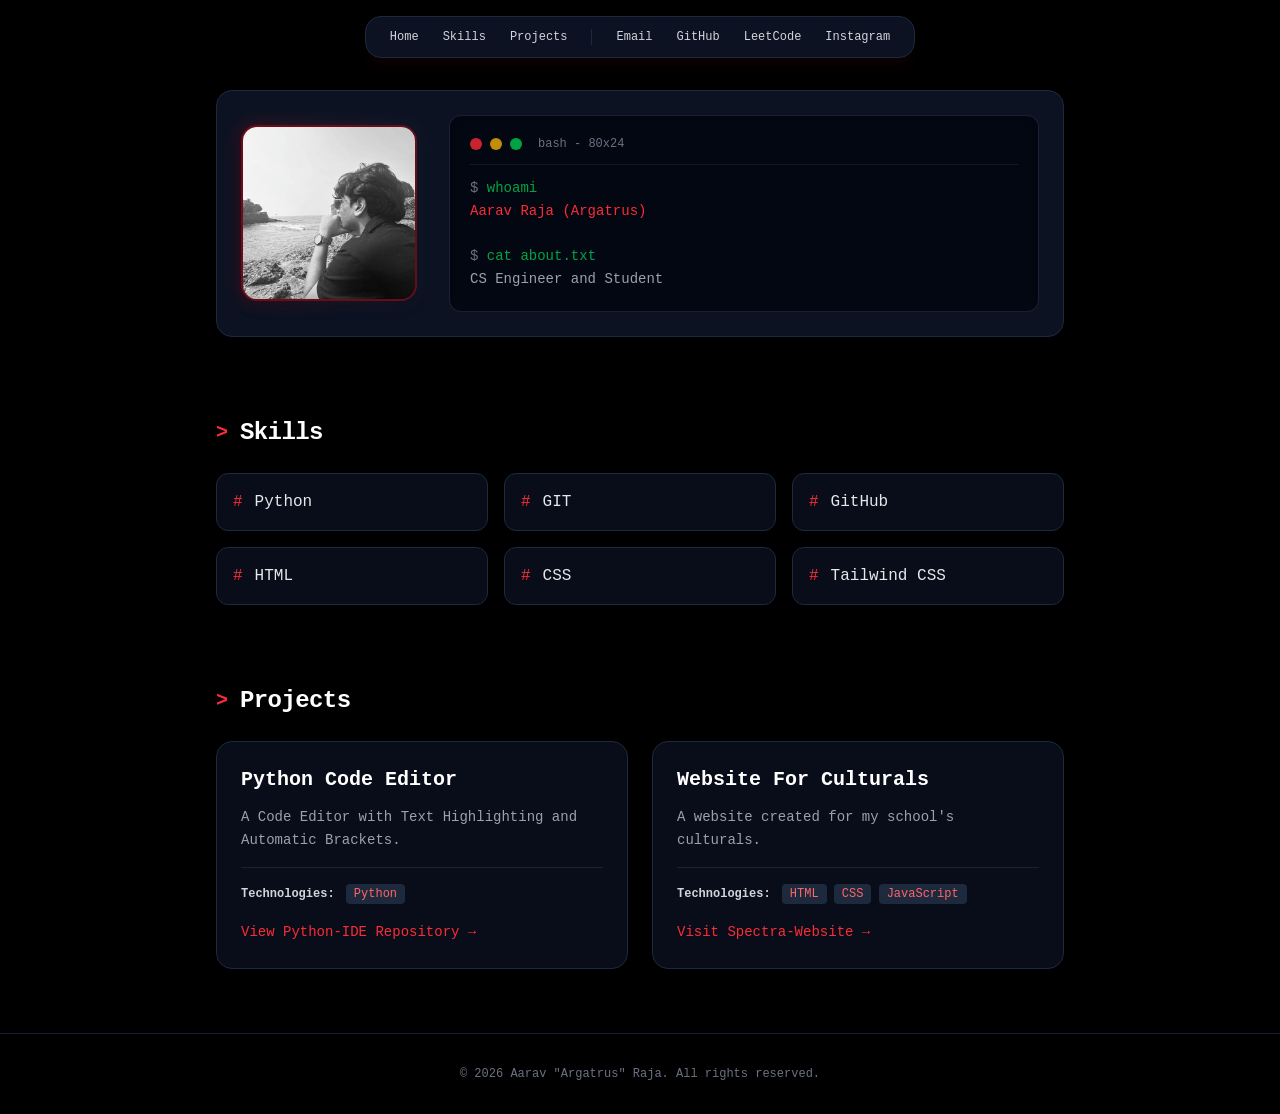
==== index.html @ 2c9e194d "Full Website" ====
<!DOCTYPE html>
<html lang="en" class="scroll-smooth">
<head>
    <meta charset="UTF-8">
    <meta name="viewport" content="width=device-width, initial-scale=1.0">
    <title>Aarav Raja (Argatrus) - Portfolio</title>
    <link rel="stylesheet" href="/src/output.css">
</head>
<body class="bg-black text-gray-100 font-mono min-h-screen selection:bg-red-900 selection:text-white">
<!-- EMAIL POPUP -->
<div id="email-popover" class="hidden target:flex fixed inset-0 z-50 items-center justify-center bg-black/60 backdrop-blur-lg p-4">
    <div class="bg-slate-900 border border-red-800/60 p-5 rounded-xl text-gray-200 shadow-2xl relative max-w-sm w-full">
        <a href="#" class="absolute top-2 right-3 text-gray-500 hover:text-white text-small">✕</a>

        <p class="text-xs text-gray-400 mb-2 font-mono">My Email Address:</p>
        <code class="block bg-black px-3 py-2 rounded border border-slate-800 text-red-400 select-all font-mono text-sm text-center">argatrus@gmail.com</code>
        <p class="text-[10px] text-gray-500 mt-2 text-center font-mono">Click text & press Cmd+C / Ctrl+C</p>
    </div>
</div>
 <!-- NAVBAR -->
    <header class="sticky top-4 z-50 w-full flex justify-center px-4 mb-12">
        <nav class="bg-slate-900/80 border border-slate-800 backdrop-blur-md px-6 py-3 rounded-2xl shadow-lg shadow-red-950/20 transition-all duration-300 hover:border-red-900/50 @max-[399]:scale-x-50">
            <ul class="flex flex-wrap gap-6 items-center justify-center text-xs font-medium">
                <li>
                    <a href="#" class="text-gray-300 hover:text-red-400 transition-colors duration-200">Home</a>
                </li>
                <li>
                    <a href="#skills" class="text-gray-300 hover:text-red-400 transition-colors duration-200">Skills</a>
                </li>
                <li>
                    <a href="#projects" class="text-gray-300 hover:text-red-400 transition-colors duration-200">Projects</a>
                </li>
                <li class="h-4 w-px bg-slate-800"></li>
                <li class="relative">
                    <!-- Anchor links to the popover ID -->
                    <a href="#email-popover" class="text-gray-300 hover:text-red-400 transition-colors duration-200 cursor-pointer">Email</a>
                </li>
                <li>
                    <a href="https://github.com/Argatrus" target="_blank" rel="noopener noreferrer" class="text-gray-300 hover:text-red-400 transition-colors duration-200">GitHub</a>
                </li>
                <li>
                    <a href="https://leetcode.com/u/Argatrus/" target="_blank" rel="noopener noreferrer" class="text-gray-300 hover:text-red-400 transition-colors duration-200">LeetCode</a>
                </li>
                <li>
                    <a href="https://www.instagram.com/argatrus/" target="_blank" rel="noopener noreferrer" class="text-gray-300 hover:text-red-400 transition-colors duration-200">Instagram</a>
                </li>
            </ul>
        </nav>
    </header>

    <main class="max-w-4xl mx-auto px-6 space-y-20 pb-16">

        <!-- INTRO SECTION -->
        <section id="intro" class="w-full flex justify-center">
            <div class="flex flex-col md:flex-row items-center gap-8 bg-slate-900/80 border border-slate-800 rounded-2xl p-6 w-full hover:shadow-red-800 hover:shadow-md">
                
                <!-- IMAGE -->
                <div class="shrink-0 relative group transition-all duration-300 hover:-translate-y-1">
                    <div class="absolute -inset-0.5 bg-gradient-to-r from-red-800 to-slate-800 rounded-2xl blur opacity-30 group-hover:opacity-75 transition duration-300"></div>
                    <img src="./src/profile.png" alt="Aarav Raja" class="relative w-44 h-44 object-cover rounded-2xl border-2 border-red-800/60 shadow-lg">
                </div>

                <!-- TERMINAL -->
                <div class="transition-all hover:-translate-y-1 w-full flex flex-col justify-center bg-gray-950 p-5 rounded-xl border border-slate-800/80 font-mono text-sm leading-relaxed shadow-inner">
                    <div class="flex items-center gap-2 pb-3 mb-3 border-b border-slate-800/60">
                        <span class="w-3 h-3 rounded-full bg-red-500/80 inline-block"></span>
                        <span class="w-3 h-3 rounded-full bg-yellow-500/80 inline-block"></span>
                        <span class="w-3 h-3 rounded-full bg-green-500/80 inline-block"></span>
                        <span class="text-xs text-gray-500 ml-2">bash - 80x24</span>
                    </div>
                    <pre class="text-red-500 whitespace-pre-wrap"><code><span class="text-gray-500">$</span> <span class="text-green-500/80">whoami</span>
Aarav Raja (Argatrus)

<span class="text-gray-500">$</span> <span class="text-green-500/80">cat about.txt</span>
<span class="text-gray-400">CS Engineer and Student</span></code></pre>
                </div>

            </div>
        </section>

        <!-- SKILLS -->
        <section id="skills" class="space-y-6">
            <div class="flex items-center gap-3">
                <span class="text-red-500 font-bold text-xl">&gt;</span>
                <h2 class="text-2xl font-bold tracking-tight text-white">Skills</h2>
            </div>
            
            <ul class="grid grid-cols-2 sm:grid-cols-3 gap-4">
                <li class="bg-slate-900/60 border border-slate-800 hover:border-red-800/60 p-4 rounded-xl flex items-center gap-3 transition-all duration-300 hover:-translate-y-1 hover:shadow-lg hover:shadow-red-950/20">
                    <span class="text-red-500 font-mono">#</span>
                    <span class="font-medium text-gray-200">Python</span>
                </li>
                <li class="bg-slate-900/60 border border-slate-800 hover:border-red-800/60 p-4 rounded-xl flex items-center gap-3 transition-all duration-300 hover:-translate-y-1 hover:shadow-lg hover:shadow-red-950/20">
                    <span class="text-red-500 font-mono">#</span>
                    <span class="font-medium text-gray-200">GIT</span>
                </li>
                <li class="bg-slate-900/60 border border-slate-800 hover:border-red-800/60 p-4 rounded-xl flex items-center gap-3 transition-all duration-300 hover:-translate-y-1 hover:shadow-lg hover:shadow-red-950/20">
                    <span class="text-red-500 font-mono">#</span>
                    <span class="font-medium text-gray-200">GitHub</span>
                </li>
                <li class="bg-slate-900/60 border border-slate-800 hover:border-red-800/60 p-4 rounded-xl flex items-center gap-3 transition-all duration-300 hover:-translate-y-1 hover:shadow-lg hover:shadow-red-950/20">
                    <span class="text-red-500 font-mono">#</span>
                    <span class="font-medium text-gray-200">HTML</span>
                </li>
                <li class="bg-slate-900/60 border border-slate-800 hover:border-red-800/60 p-4 rounded-xl flex items-center gap-3 transition-all duration-300 hover:-translate-y-1 hover:shadow-lg hover:shadow-red-950/20">
                    <span class="text-red-500 font-mono">#</span>
                    <span class="font-medium text-gray-200">CSS</span>
                </li>
                <li class="bg-slate-900/60 border border-slate-800 hover:border-red-800/60 p-4 rounded-xl flex items-center gap-3 transition-all duration-300 hover:-translate-y-1 hover:shadow-lg hover:shadow-red-950/20">
                    <span class="text-red-500 font-mono">#</span>
                    <span class="font-medium text-gray-200">Tailwind CSS</span>
                </li>
            </ul>
        </section>

        <!-- Projects Section -->
        <section id="projects" class="space-y-6">
            <div class="flex items-center gap-3">
                <span class="text-red-500 font-bold text-xl">&gt;</span>
                <h2 class="text-2xl font-bold tracking-tight text-white">Projects</h2>
            </div>

            <div class="grid grid-cols-1 md:grid-cols-2 gap-6">
                <!-- Project 1 -->
                <article class="bg-slate-900/60 border border-slate-800 rounded-2xl p-6 flex flex-col justify-between space-y-4 transition-all duration-300 hover:-translate-y-1 hover:border-red-800/60 hover:shadow-xl hover:shadow-red-950/20">
                    <div class="space-y-3">
                        <h3 class="text-xl font-bold text-white group-hover:text-red-400 transition-colors">Python Code Editor</h3>
                        <p class="text-gray-400 text-sm leading-relaxed">A Code Editor with Text Highlighting and Automatic Brackets.</p>
                    </div>
                    
                    <div class="space-y-4 pt-4 border-t border-slate-800/80">
                        <p class="text-xs text-gray-400">
                            <strong class="text-gray-300 font-semibold">Technologies:</strong> 
                            <span class="ml-1 inline-block bg-slate-800 text-red-400 px-2 py-0.5 rounded text-xs">Python</span>
                        </p>
                        <a href="https://github.com/Argatrus/Python-IDE" target="_blank" rel="noopener noreferrer" class="inline-flex items-center gap-2 text-sm font-medium text-red-500 hover:text-red-400 hover:underline transition-all">
                            View Python-IDE Repository &rarr;
                        </a>
                    </div>
                </article>

                <!-- Project 2 -->
                <article class="bg-slate-900/60 border border-slate-800 rounded-2xl p-6 flex flex-col justify-between space-y-4 transition-all duration-300 hover:-translate-y-1 hover:border-red-800/60 hover:shadow-xl hover:shadow-red-950/20">
                    <div class="space-y-3">
                        <h3 class="text-xl font-bold text-white group-hover:text-red-400 transition-colors">Website For Culturals</h3>
                        <p class="text-gray-400 text-sm leading-relaxed">A website created for my school's culturals.</p>
                    </div>
                    
                    <div class="space-y-4 pt-4 border-t border-slate-800/80">
                        <p class="text-xs text-gray-400">
                            <strong class="text-gray-300 font-semibold">Technologies:</strong> 
                            <span class="ml-1 inline-block bg-slate-800 text-red-400 px-2 py-0.5 rounded text-xs">HTML</span>
                            <span class="inline-block bg-slate-800 text-red-400 px-2 py-0.5 rounded text-xs">CSS</span>
                            <span class="inline-block bg-slate-800 text-red-400 px-2 py-0.5 rounded text-xs">JavaScript</span>
                        </p>
                        <a href="https://argatrus.github.io/Spectra_Website/" target="_blank" rel="noopener noreferrer" class="inline-flex items-center gap-2 text-sm font-medium text-red-500 hover:text-red-400 hover:underline transition-all">
                            Visit Spectra-Website &rarr;
                        </a>
                    </div>
                </article>
            </div>
        </section>

    </main>

    <!-- Footer -->
    <footer class="w-full border-t border-slate-800/80 py-8 text-center text-xs text-gray-500">
        <p>&copy; 2026 Aarav "Argatrus" Raja. All rights reserved.</p>
    </footer>

</body>
</html>
---- src/output.css ----
/*! tailwindcss v4.3.3 | MIT License | https://tailwindcss.com */
@layer properties;
@layer theme, base, components, utilities;
@layer theme {
  :root, :host {
    --font-sans: -apple-system, BlinkMacSystemFont, "Segoe UI", Roboto, "Helvetica Neue",
      "Noto Sans", Arial, sans-serif, "Apple Color Emoji", "Segoe UI Emoji",
      "Segoe UI Symbol", "Noto Color Emoji";
    --font-mono: ui-monospace, SFMono-Regular, Menlo, Monaco, Consolas, "Liberation Mono",
      "Courier New", monospace;
    --color-red-300: oklch(80.8% 0.114 19.571);
    --color-red-400: oklch(70.4% 0.191 22.216);
    --color-red-500: oklch(63.7% 0.237 25.331);
    --color-red-600: oklch(57.7% 0.245 27.325);
    --color-red-700: oklch(50.5% 0.213 27.518);
    --color-red-800: oklch(44.4% 0.177 26.899);
    --color-red-900: oklch(39.6% 0.141 25.723);
    --color-red-950: oklch(25.8% 0.092 26.042);
    --color-yellow-500: oklch(79.5% 0.184 86.047);
    --color-yellow-600: oklch(68.1% 0.162 75.834);
    --color-green-500: oklch(72.3% 0.219 149.579);
    --color-green-600: oklch(62.7% 0.194 149.214);
    --color-slate-700: oklch(37.2% 0.044 257.287);
    --color-slate-800: oklch(27.9% 0.041 260.031);
    --color-slate-900: oklch(20.8% 0.042 265.755);
    --color-gray-100: oklch(96.7% 0.003 264.542);
    --color-gray-200: oklch(92.8% 0.006 264.531);
    --color-gray-300: oklch(87.2% 0.01 258.338);
    --color-gray-400: oklch(70.7% 0.022 261.325);
    --color-gray-500: oklch(55.1% 0.027 264.364);
    --color-gray-700: oklch(37.3% 0.034 259.733);
    --color-gray-800: oklch(27.8% 0.033 256.848);
    --color-gray-900: oklch(21% 0.034 264.665);
    --color-gray-950: oklch(13% 0.028 261.692);
    --color-black: #000;
    --color-white: #fff;
    --spacing: 0.25rem;
    --container-sm: 24rem;
    --container-2xl: 42rem;
    --container-4xl: 56rem;
    --text-xs: 0.75rem;
    --text-xs--line-height: calc(1 / 0.75);
    --text-sm: 0.875rem;
    --text-sm--line-height: calc(1.25 / 0.875);
    --text-base: 1rem;
    --text-base--line-height: calc(1.5 / 1);
    --text-lg: 1.125rem;
    --text-lg--line-height: calc(1.75 / 1.125);
    --text-xl: 1.25rem;
    --text-xl--line-height: calc(1.75 / 1.25);
    --text-2xl: 1.5rem;
    --text-2xl--line-height: calc(2 / 1.5);
    --font-weight-medium: 500;
    --font-weight-semibold: 600;
    --font-weight-bold: 700;
    --tracking-tight: -0.025em;
    --tracking-wide: 0.025em;
    --leading-relaxed: 1.625;
    --radius-lg: 0.5rem;
    --radius-xl: 0.75rem;
    --radius-2xl: 1rem;
    --radius-3xl: 1.5rem;
    --ease-in-out: cubic-bezier(0.4, 0, 0.2, 1);
    --animate-ping: ping 1s cubic-bezier(0, 0, 0.2, 1) infinite;
    --blur-sm: 8px;
    --blur-md: 12px;
    --blur-lg: 16px;
    --default-transition-duration: 150ms;
    --default-transition-timing-function: cubic-bezier(0.4, 0, 0.2, 1);
    --default-font-family: var(--font-sans);
    --default-mono-font-family: var(--font-mono);
  }
}
@layer base {
  *, ::after, ::before, ::backdrop, ::file-selector-button {
    box-sizing: border-box;
    margin: 0;
    padding: 0;
    border: 0 solid;
  }
  html, :host {
    line-height: 1.5;
    -webkit-text-size-adjust: 100%;
    tab-size: 4;
    font-family: var(--default-font-family, -apple-system, BlinkMacSystemFont, "Segoe UI", Roboto, "Helvetica Neue", "Noto Sans", Arial, sans-serif, "Apple Color Emoji", "Segoe UI Emoji", "Segoe UI Symbol", "Noto Color Emoji");
    font-feature-settings: var(--default-font-feature-settings, normal);
    font-variation-settings: var(--default-font-variation-settings, normal);
    -webkit-tap-highlight-color: transparent;
  }
  hr {
    height: 0;
    color: inherit;
    border-top-width: 1px;
  }
  abbr:where([title]) {
    -webkit-text-decoration: underline dotted;
    text-decoration: underline dotted;
  }
  h1, h2, h3, h4, h5, h6 {
    font-size: inherit;
    font-weight: inherit;
  }
  a {
    color: inherit;
    -webkit-text-decoration: inherit;
    text-decoration: inherit;
  }
  b, strong {
    font-weight: bolder;
  }
  code, kbd, samp, pre {
    font-family: var(--default-mono-font-family, ui-monospace, SFMono-Regular, Menlo, Monaco, Consolas, "Liberation Mono", "Courier New", monospace);
    font-feature-settings: var(--default-mono-font-feature-settings, normal);
    font-variation-settings: var(--default-mono-font-variation-settings, normal);
    font-size: 1em;
  }
  small {
    font-size: 80%;
  }
  sub, sup {
    font-size: 75%;
    line-height: 0;
    position: relative;
    vertical-align: baseline;
  }
  sub {
    bottom: -0.25em;
  }
  sup {
    top: -0.5em;
  }
  table {
    text-indent: 0;
    border-color: inherit;
    border-collapse: collapse;
  }
  :-moz-focusring:where(:not(iframe)) {
    outline: auto;
  }
  progress {
    vertical-align: baseline;
  }
  summary {
    display: list-item;
  }
  ol, ul, menu {
    list-style: none;
  }
  img, svg, video, canvas, audio, iframe, embed, object {
    display: block;
    vertical-align: middle;
  }
  img, video {
    max-width: 100%;
    height: auto;
  }
  button, input, select, optgroup, textarea, ::file-selector-button {
    font: inherit;
    font-feature-settings: inherit;
    font-variation-settings: inherit;
    letter-spacing: inherit;
    color: inherit;
    border-radius: 0;
    background-color: transparent;
    opacity: 1;
  }
  :where(select:is([multiple], [size])) optgroup {
    font-weight: bolder;
  }
  :where(select:is([multiple], [size])) optgroup option {
    padding-inline-start: 20px;
  }
  ::file-selector-button {
    margin-inline-end: 4px;
  }
  ::placeholder {
    opacity: 1;
  }
  @supports (not (-webkit-appearance: -apple-pay-button))  or (contain-intrinsic-size: 1px) {
    ::placeholder {
      color: currentcolor;
      @supports (color: color-mix(in lab, red, red)) {
        color: color-mix(in oklab, currentcolor 50%, transparent);
      }
    }
  }
  textarea {
    resize: vertical;
  }
  ::-webkit-search-decoration {
    -webkit-appearance: none;
  }
  ::-webkit-date-and-time-value {
    min-height: 1lh;
    text-align: inherit;
  }
  ::-webkit-datetime-edit {
    display: inline-flex;
  }
  ::-webkit-datetime-edit-fields-wrapper {
    padding: 0;
  }
  ::-webkit-datetime-edit, ::-webkit-datetime-edit-year-field, ::-webkit-datetime-edit-month-field, ::-webkit-datetime-edit-day-field, ::-webkit-datetime-edit-hour-field, ::-webkit-datetime-edit-minute-field, ::-webkit-datetime-edit-second-field, ::-webkit-datetime-edit-millisecond-field, ::-webkit-datetime-edit-meridiem-field {
    padding-block: 0;
  }
  ::-webkit-calendar-picker-indicator {
    line-height: 1;
  }
  :-moz-ui-invalid {
    box-shadow: none;
  }
  button, input:where([type="button"], [type="reset"], [type="submit"]), ::file-selector-button {
    appearance: button;
  }
  ::-webkit-inner-spin-button, ::-webkit-outer-spin-button {
    height: auto;
  }
  [hidden]:where(:not([hidden="until-found"])) {
    display: none !important;
  }
}
@layer utilities {
  .absolute {
    position: absolute;
  }
  .fixed {
    position: fixed;
  }
  .relative {
    position: relative;
  }
  .sticky {
    position: sticky;
  }
  .-inset-0\.5 {
    inset: calc(var(--spacing) * -0.5);
  }
  .inset-0 {
    inset: 0px;
  }
  .top-2 {
    top: calc(var(--spacing) * 2);
  }
  .top-4 {
    top: calc(var(--spacing) * 4);
  }
  .right-3 {
    right: calc(var(--spacing) * 3);
  }
  .z-50 {
    z-index: 50;
  }
  .container {
    width: 100%;
    @media (width >= 40rem) {
      max-width: 40rem;
    }
    @media (width >= 48rem) {
      max-width: 48rem;
    }
    @media (width >= 64rem) {
      max-width: 64rem;
    }
    @media (width >= 80rem) {
      max-width: 80rem;
    }
    @media (width >= 96rem) {
      max-width: 96rem;
    }
  }
  .m-auto {
    margin: auto;
  }
  .mx-auto {
    margin-inline: auto;
  }
  .mt-2 {
    margin-top: calc(var(--spacing) * 2);
  }
  .mt-10 {
    margin-top: calc(var(--spacing) * 10);
  }
  .mt-20 {
    margin-top: calc(var(--spacing) * 20);
  }
  .mb-2 {
    margin-bottom: calc(var(--spacing) * 2);
  }
  .mb-3 {
    margin-bottom: calc(var(--spacing) * 3);
  }
  .mb-8 {
    margin-bottom: calc(var(--spacing) * 8);
  }
  .mb-12 {
    margin-bottom: calc(var(--spacing) * 12);
  }
  .ml-1 {
    margin-left: var(--spacing);
  }
  .ml-2 {
    margin-left: calc(var(--spacing) * 2);
  }
  .block {
    display: block;
  }
  .flex {
    display: flex;
  }
  .grid {
    display: grid;
  }
  .hidden {
    display: none;
  }
  .inline-block {
    display: inline-block;
  }
  .inline-flex {
    display: inline-flex;
  }
  .h-0 {
    height: 0px;
  }
  .h-3 {
    height: calc(var(--spacing) * 3);
  }
  .h-4 {
    height: calc(var(--spacing) * 4);
  }
  .h-44 {
    height: calc(var(--spacing) * 44);
  }
  .min-h-screen {
    min-height: 100vh;
  }
  .w-2xl {
    width: var(--container-2xl);
  }
  .w-3 {
    width: calc(var(--spacing) * 3);
  }
  .w-44 {
    width: calc(var(--spacing) * 44);
  }
  .w-full {
    width: 100%;
  }
  .w-px {
    width: 1px;
  }
  .max-w-4xl {
    max-width: var(--container-4xl);
  }
  .max-w-\[320px\] {
    max-width: 320px;
  }
  .max-w-sm {
    max-width: var(--container-sm);
  }
  .shrink-0 {
    flex-shrink: 0;
  }
  .cursor-pointer {
    cursor: pointer;
  }
  .grid-cols-1 {
    grid-template-columns: repeat(1, minmax(0, 1fr));
  }
  .grid-cols-2 {
    grid-template-columns: repeat(2, minmax(0, 1fr));
  }
  .flex-col {
    flex-direction: column;
  }
  .flex-wrap {
    flex-wrap: wrap;
  }
  .items-center {
    align-items: center;
  }
  .justify-between {
    justify-content: space-between;
  }
  .justify-center {
    justify-content: center;
  }
  .gap-2 {
    gap: calc(var(--spacing) * 2);
  }
  .gap-3 {
    gap: calc(var(--spacing) * 3);
  }
  .gap-4 {
    gap: calc(var(--spacing) * 4);
  }
  .gap-6 {
    gap: calc(var(--spacing) * 6);
  }
  .gap-8 {
    gap: calc(var(--spacing) * 8);
  }
  :where(.space-y-3 > :not(:last-child)) {
    --tw-space-y-reverse: 0;
    margin-block-start: calc(calc(var(--spacing) * 3) * var(--tw-space-y-reverse));
    margin-block-end: calc(calc(var(--spacing) * 3) * calc(1 - var(--tw-space-y-reverse)));
  }
  :where(.space-y-4 > :not(:last-child)) {
    --tw-space-y-reverse: 0;
    margin-block-start: calc(calc(var(--spacing) * 4) * var(--tw-space-y-reverse));
    margin-block-end: calc(calc(var(--spacing) * 4) * calc(1 - var(--tw-space-y-reverse)));
  }
  :where(.space-y-6 > :not(:last-child)) {
    --tw-space-y-reverse: 0;
    margin-block-start: calc(calc(var(--spacing) * 6) * var(--tw-space-y-reverse));
    margin-block-end: calc(calc(var(--spacing) * 6) * calc(1 - var(--tw-space-y-reverse)));
  }
  :where(.space-y-20 > :not(:last-child)) {
    --tw-space-y-reverse: 0;
    margin-block-start: calc(calc(var(--spacing) * 20) * var(--tw-space-y-reverse));
    margin-block-end: calc(calc(var(--spacing) * 20) * calc(1 - var(--tw-space-y-reverse)));
  }
  .gap-x-3 {
    column-gap: calc(var(--spacing) * 3);
  }
  .gap-y-1\.5 {
    row-gap: calc(var(--spacing) * 1.5);
  }
  .scroll-smooth {
    scroll-behavior: smooth;
  }
  .rounded {
    border-radius: 0.25rem;
  }
  .rounded-2xl {
    border-radius: var(--radius-2xl);
  }
  .rounded-full {
    border-radius: calc(infinity * 1px);
  }
  .rounded-xl {
    border-radius: var(--radius-xl);
  }
  .border {
    border-style: var(--tw-border-style);
    border-width: 1px;
  }
  .border-2 {
    border-style: var(--tw-border-style);
    border-width: 2px;
  }
  .border-t {
    border-top-style: var(--tw-border-style);
    border-top-width: 1px;
  }
  .border-b {
    border-bottom-style: var(--tw-border-style);
    border-bottom-width: 1px;
  }
  .border-red-800\/60 {
    border-color: color-mix(in srgb, oklch(44.4% 0.177 26.899) 60%, transparent);
    @supports (color: color-mix(in lab, red, red)) {
      border-color: color-mix(in oklab, var(--color-red-800) 60%, transparent);
    }
  }
  .border-slate-800 {
    border-color: var(--color-slate-800);
  }
  .border-slate-800\/60 {
    border-color: color-mix(in srgb, oklch(27.9% 0.041 260.031) 60%, transparent);
    @supports (color: color-mix(in lab, red, red)) {
      border-color: color-mix(in oklab, var(--color-slate-800) 60%, transparent);
    }
  }
  .border-slate-800\/80 {
    border-color: color-mix(in srgb, oklch(27.9% 0.041 260.031) 80%, transparent);
    @supports (color: color-mix(in lab, red, red)) {
      border-color: color-mix(in oklab, var(--color-slate-800) 80%, transparent);
    }
  }
  .bg-black {
    background-color: var(--color-black);
  }
  .bg-black\/60 {
    background-color: color-mix(in srgb, #000 60%, transparent);
    @supports (color: color-mix(in lab, red, red)) {
      background-color: color-mix(in oklab, var(--color-black) 60%, transparent);
    }
  }
  .bg-gray-950 {
    background-color: var(--color-gray-950);
  }
  .bg-green-500\/80 {
    background-color: color-mix(in srgb, oklch(72.3% 0.219 149.579) 80%, transparent);
    @supports (color: color-mix(in lab, red, red)) {
      background-color: color-mix(in oklab, var(--color-green-500) 80%, transparent);
    }
  }
  .bg-red-500\/80 {
    background-color: color-mix(in srgb, oklch(63.7% 0.237 25.331) 80%, transparent);
    @supports (color: color-mix(in lab, red, red)) {
      background-color: color-mix(in oklab, var(--color-red-500) 80%, transparent);
    }
  }
  .bg-slate-800 {
    background-color: var(--color-slate-800);
  }
  .bg-slate-900 {
    background-color: var(--color-slate-900);
  }
  .bg-slate-900\/60 {
    background-color: color-mix(in srgb, oklch(20.8% 0.042 265.755) 60%, transparent);
    @supports (color: color-mix(in lab, red, red)) {
      background-color: color-mix(in oklab, var(--color-slate-900) 60%, transparent);
    }
  }
  .bg-slate-900\/80 {
    background-color: color-mix(in srgb, oklch(20.8% 0.042 265.755) 80%, transparent);
    @supports (color: color-mix(in lab, red, red)) {
      background-color: color-mix(in oklab, var(--color-slate-900) 80%, transparent);
    }
  }
  .bg-slate-900\/90 {
    background-color: color-mix(in srgb, oklch(20.8% 0.042 265.755) 90%, transparent);
    @supports (color: color-mix(in lab, red, red)) {
      background-color: color-mix(in oklab, var(--color-slate-900) 90%, transparent);
    }
  }
  .bg-yellow-500\/80 {
    background-color: color-mix(in srgb, oklch(79.5% 0.184 86.047) 80%, transparent);
    @supports (color: color-mix(in lab, red, red)) {
      background-color: color-mix(in oklab, var(--color-yellow-500) 80%, transparent);
    }
  }
  .bg-gradient-to-r {
    --tw-gradient-position: to right in oklab;
    background-image: linear-gradient(var(--tw-gradient-stops));
  }
  .from-red-800 {
    --tw-gradient-from: var(--color-red-800);
    --tw-gradient-stops: var(--tw-gradient-via-stops, var(--tw-gradient-position), var(--tw-gradient-from) var(--tw-gradient-from-position), var(--tw-gradient-to) var(--tw-gradient-to-position));
  }
  .to-slate-800 {
    --tw-gradient-to: var(--color-slate-800);
    --tw-gradient-stops: var(--tw-gradient-via-stops, var(--tw-gradient-position), var(--tw-gradient-from) var(--tw-gradient-from-position), var(--tw-gradient-to) var(--tw-gradient-to-position));
  }
  .object-cover {
    object-fit: cover;
  }
  .p-4 {
    padding: calc(var(--spacing) * 4);
  }
  .p-5 {
    padding: calc(var(--spacing) * 5);
  }
  .p-6 {
    padding: calc(var(--spacing) * 6);
  }
  .px-2 {
    padding-inline: calc(var(--spacing) * 2);
  }
  .px-3 {
    padding-inline: calc(var(--spacing) * 3);
  }
  .px-4 {
    padding-inline: calc(var(--spacing) * 4);
  }
  .px-6 {
    padding-inline: calc(var(--spacing) * 6);
  }
  .py-0\.5 {
    padding-block: calc(var(--spacing) * 0.5);
  }
  .py-1\.5 {
    padding-block: calc(var(--spacing) * 1.5);
  }
  .py-2 {
    padding-block: calc(var(--spacing) * 2);
  }
  .py-3 {
    padding-block: calc(var(--spacing) * 3);
  }
  .py-8 {
    padding-block: calc(var(--spacing) * 8);
  }
  .pt-4 {
    padding-top: calc(var(--spacing) * 4);
  }
  .pb-3 {
    padding-bottom: calc(var(--spacing) * 3);
  }
  .pb-16 {
    padding-bottom: calc(var(--spacing) * 16);
  }
  .text-center {
    text-align: center;
  }
  .font-mono {
    font-family: var(--font-mono);
  }
  .text-2xl {
    font-size: var(--text-2xl);
    line-height: var(--tw-leading, var(--text-2xl--line-height));
  }
  .text-base {
    font-size: var(--text-base);
    line-height: var(--tw-leading, var(--text-base--line-height));
  }
  .text-lg {
    font-size: var(--text-lg);
    line-height: var(--tw-leading, var(--text-lg--line-height));
  }
  .text-sm {
    font-size: var(--text-sm);
    line-height: var(--tw-leading, var(--text-sm--line-height));
  }
  .text-xl {
    font-size: var(--text-xl);
    line-height: var(--tw-leading, var(--text-xl--line-height));
  }
  .text-xs {
    font-size: var(--text-xs);
    line-height: var(--tw-leading, var(--text-xs--line-height));
  }
  .text-\[10px\] {
    font-size: 10px;
  }
  .leading-relaxed {
    --tw-leading: var(--leading-relaxed);
    line-height: var(--leading-relaxed);
  }
  .font-bold {
    --tw-font-weight: var(--font-weight-bold);
    font-weight: var(--font-weight-bold);
  }
  .font-medium {
    --tw-font-weight: var(--font-weight-medium);
    font-weight: var(--font-weight-medium);
  }
  .font-semibold {
    --tw-font-weight: var(--font-weight-semibold);
    font-weight: var(--font-weight-semibold);
  }
  .tracking-tight {
    --tw-tracking: var(--tracking-tight);
    letter-spacing: var(--tracking-tight);
  }
  .whitespace-pre-wrap {
    white-space: pre-wrap;
  }
  .text-gray-100 {
    color: var(--color-gray-100);
  }
  .text-gray-200 {
    color: var(--color-gray-200);
  }
  .text-gray-300 {
    color: var(--color-gray-300);
  }
  .text-gray-400 {
    color: var(--color-gray-400);
  }
  .text-gray-500 {
    color: var(--color-gray-500);
  }
  .text-green-500\/80 {
    color: color-mix(in srgb, oklch(72.3% 0.219 149.579) 80%, transparent);
    @supports (color: color-mix(in lab, red, red)) {
      color: color-mix(in oklab, var(--color-green-500) 80%, transparent);
    }
  }
  .text-red-400 {
    color: var(--color-red-400);
  }
  .text-red-500 {
    color: var(--color-red-500);
  }
  .text-white {
    color: var(--color-white);
  }
  .opacity-30 {
    opacity: 30%;
  }
  .shadow-2xl {
    --tw-shadow: 0 25px 50px -12px var(--tw-shadow-color, rgb(0 0 0 / 0.25));
    box-shadow: var(--tw-inset-shadow), var(--tw-inset-ring-shadow), var(--tw-ring-offset-shadow), var(--tw-ring-shadow), var(--tw-shadow);
  }
  .shadow-inner {
    --tw-shadow: inset 0 2px 4px 0 var(--tw-shadow-color, rgb(0 0 0 / 0.05));
    box-shadow: var(--tw-inset-shadow), var(--tw-inset-ring-shadow), var(--tw-ring-offset-shadow), var(--tw-ring-shadow), var(--tw-shadow);
  }
  .shadow-lg {
    --tw-shadow: 0 10px 15px -3px var(--tw-shadow-color, rgb(0 0 0 / 0.1)), 0 4px 6px -4px var(--tw-shadow-color, rgb(0 0 0 / 0.1));
    box-shadow: var(--tw-inset-shadow), var(--tw-inset-ring-shadow), var(--tw-ring-offset-shadow), var(--tw-ring-shadow), var(--tw-shadow);
  }
  .shadow-red-950\/20 {
    --tw-shadow-color: color-mix(in srgb, oklch(25.8% 0.092 26.042) 20%, transparent);
    @supports (color: color-mix(in lab, red, red)) {
      --tw-shadow-color: color-mix(in oklab, color-mix(in oklab, var(--color-red-950) 20%, transparent) var(--tw-shadow-alpha), transparent);
    }
  }
  .blur {
    --tw-blur: blur(8px);
    filter: var(--tw-blur,) var(--tw-brightness,) var(--tw-contrast,) var(--tw-grayscale,) var(--tw-hue-rotate,) var(--tw-invert,) var(--tw-saturate,) var(--tw-sepia,) var(--tw-drop-shadow,);
  }
  .backdrop-blur-lg {
    --tw-backdrop-blur: blur(var(--blur-lg));
    -webkit-backdrop-filter: var(--tw-backdrop-blur,) var(--tw-backdrop-brightness,) var(--tw-backdrop-contrast,) var(--tw-backdrop-grayscale,) var(--tw-backdrop-hue-rotate,) var(--tw-backdrop-invert,) var(--tw-backdrop-opacity,) var(--tw-backdrop-saturate,) var(--tw-backdrop-sepia,);
    backdrop-filter: var(--tw-backdrop-blur,) var(--tw-backdrop-brightness,) var(--tw-backdrop-contrast,) var(--tw-backdrop-grayscale,) var(--tw-backdrop-hue-rotate,) var(--tw-backdrop-invert,) var(--tw-backdrop-opacity,) var(--tw-backdrop-saturate,) var(--tw-backdrop-sepia,);
  }
  .backdrop-blur-md {
    --tw-backdrop-blur: blur(var(--blur-md));
    -webkit-backdrop-filter: var(--tw-backdrop-blur,) var(--tw-backdrop-brightness,) var(--tw-backdrop-contrast,) var(--tw-backdrop-grayscale,) var(--tw-backdrop-hue-rotate,) var(--tw-backdrop-invert,) var(--tw-backdrop-opacity,) var(--tw-backdrop-saturate,) var(--tw-backdrop-sepia,);
    backdrop-filter: var(--tw-backdrop-blur,) var(--tw-backdrop-brightness,) var(--tw-backdrop-contrast,) var(--tw-backdrop-grayscale,) var(--tw-backdrop-hue-rotate,) var(--tw-backdrop-invert,) var(--tw-backdrop-opacity,) var(--tw-backdrop-saturate,) var(--tw-backdrop-sepia,);
  }
  .backdrop-blur-sm {
    --tw-backdrop-blur: blur(var(--blur-sm));
    -webkit-backdrop-filter: var(--tw-backdrop-blur,) var(--tw-backdrop-brightness,) var(--tw-backdrop-contrast,) var(--tw-backdrop-grayscale,) var(--tw-backdrop-hue-rotate,) var(--tw-backdrop-invert,) var(--tw-backdrop-opacity,) var(--tw-backdrop-saturate,) var(--tw-backdrop-sepia,);
    backdrop-filter: var(--tw-backdrop-blur,) var(--tw-backdrop-brightness,) var(--tw-backdrop-contrast,) var(--tw-backdrop-grayscale,) var(--tw-backdrop-hue-rotate,) var(--tw-backdrop-invert,) var(--tw-backdrop-opacity,) var(--tw-backdrop-saturate,) var(--tw-backdrop-sepia,);
  }
  .transition {
    transition-property: color, background-color, border-color, outline-color, text-decoration-color, fill, stroke, --tw-gradient-from, --tw-gradient-via, --tw-gradient-to, opacity, box-shadow, transform, translate, scale, rotate, filter, -webkit-backdrop-filter, backdrop-filter, display, content-visibility, overlay, pointer-events;
    transition-timing-function: var(--tw-ease, var(--default-transition-timing-function));
    transition-duration: var(--tw-duration, var(--default-transition-duration));
  }
  .transition-all {
    transition-property: all;
    transition-timing-function: var(--tw-ease, var(--default-transition-timing-function));
    transition-duration: var(--tw-duration, var(--default-transition-duration));
  }
  .transition-colors {
    transition-property: color, background-color, border-color, outline-color, text-decoration-color, fill, stroke, --tw-gradient-from, --tw-gradient-via, --tw-gradient-to;
    transition-timing-function: var(--tw-ease, var(--default-transition-timing-function));
    transition-duration: var(--tw-duration, var(--default-transition-duration));
  }
  .transition-transform {
    transition-property: transform, translate, scale, rotate;
    transition-timing-function: var(--tw-ease, var(--default-transition-timing-function));
    transition-duration: var(--tw-duration, var(--default-transition-duration));
  }
  .duration-200 {
    --tw-duration: 200ms;
    transition-duration: 200ms;
  }
  .duration-300 {
    --tw-duration: 300ms;
    transition-duration: 300ms;
  }
  .select-all {
    -webkit-user-select: all;
    user-select: all;
  }
  @media (hover: hover) {
    .group-hover\:text-red-400:is(:where(.group):hover *) {
      color: var(--color-red-400);
    }
    .group-hover\:opacity-75:is(:where(.group):hover *) {
      opacity: 75%;
    }
  }
  .selection\:bg-red-900 ::selection {
    background-color: var(--color-red-900);
  }
  .selection\:bg-red-900::selection {
    background-color: var(--color-red-900);
  }
  .selection\:text-white ::selection {
    color: var(--color-white);
  }
  .selection\:text-white::selection {
    color: var(--color-white);
  }
  .backdrop\:bg-black\/50::backdrop {
    background-color: color-mix(in srgb, #000 50%, transparent);
    @supports (color: color-mix(in lab, red, red)) {
      background-color: color-mix(in oklab, var(--color-black) 50%, transparent);
    }
  }
  .target\:flex:target {
    display: flex;
  }
  @media (hover: hover) {
    .hover\:-translate-y-1:hover {
      --tw-translate-y: calc(var(--spacing) * -1);
      translate: var(--tw-translate-x) var(--tw-translate-y);
    }
    .hover\:translate-y-1:hover {
      --tw-translate-y: var(--spacing);
      translate: var(--tw-translate-x) var(--tw-translate-y);
    }
    .hover\:border-red-700:hover {
      border-color: var(--color-red-700);
    }
    .hover\:border-red-800:hover {
      border-color: var(--color-red-800);
    }
    .hover\:border-red-800\/60:hover {
      border-color: color-mix(in srgb, oklch(44.4% 0.177 26.899) 60%, transparent);
    }
    @supports (color: color-mix(in lab, red, red)) {
      .hover\:border-red-800\/60:hover {
        border-color: color-mix(in oklab, var(--color-red-800) 60%, transparent);
      }
    }
    .hover\:border-red-900\/50:hover {
      border-color: color-mix(in srgb, oklch(39.6% 0.141 25.723) 50%, transparent);
    }
    @supports (color: color-mix(in lab, red, red)) {
      .hover\:border-red-900\/50:hover {
        border-color: color-mix(in oklab, var(--color-red-900) 50%, transparent);
      }
    }
    .hover\:border-slate-700:hover {
      border-color: var(--color-slate-700);
    }
    .hover\:text-red-400:hover {
      color: var(--color-red-400);
    }
    .hover\:text-white:hover {
      color: var(--color-white);
    }
    .hover\:underline:hover {
      text-decoration-line: underline;
    }
    .hover\:shadow:hover {
      --tw-shadow: 0 1px 3px 0 var(--tw-shadow-color, rgb(0 0 0 / 0.1)), 0 1px 2px -1px var(--tw-shadow-color, rgb(0 0 0 / 0.1));
      box-shadow: var(--tw-inset-shadow), var(--tw-inset-ring-shadow), var(--tw-ring-offset-shadow), var(--tw-ring-shadow), var(--tw-shadow);
    }
    .hover\:shadow-lg:hover {
      --tw-shadow: 0 10px 15px -3px var(--tw-shadow-color, rgb(0 0 0 / 0.1)), 0 4px 6px -4px var(--tw-shadow-color, rgb(0 0 0 / 0.1));
      box-shadow: var(--tw-inset-shadow), var(--tw-inset-ring-shadow), var(--tw-ring-offset-shadow), var(--tw-ring-shadow), var(--tw-shadow);
    }
    .hover\:shadow-md:hover {
      --tw-shadow: 0 4px 6px -1px var(--tw-shadow-color, rgb(0 0 0 / 0.1)), 0 2px 4px -2px var(--tw-shadow-color, rgb(0 0 0 / 0.1));
      box-shadow: var(--tw-inset-shadow), var(--tw-inset-ring-shadow), var(--tw-ring-offset-shadow), var(--tw-ring-shadow), var(--tw-shadow);
    }
    .hover\:shadow-xl:hover {
      --tw-shadow: 0 20px 25px -5px var(--tw-shadow-color, rgb(0 0 0 / 0.1)), 0 8px 10px -6px var(--tw-shadow-color, rgb(0 0 0 / 0.1));
      box-shadow: var(--tw-inset-shadow), var(--tw-inset-ring-shadow), var(--tw-ring-offset-shadow), var(--tw-ring-shadow), var(--tw-shadow);
    }
    .hover\:shadow-red-800:hover {
      --tw-shadow-color: oklch(44.4% 0.177 26.899);
    }
    @supports (color: color-mix(in lab, red, red)) {
      .hover\:shadow-red-800:hover {
        --tw-shadow-color: color-mix(in oklab, var(--color-red-800) var(--tw-shadow-alpha), transparent);
      }
    }
    .hover\:shadow-red-950\/20:hover {
      --tw-shadow-color: color-mix(in srgb, oklch(25.8% 0.092 26.042) 20%, transparent);
    }
    @supports (color: color-mix(in lab, red, red)) {
      .hover\:shadow-red-950\/20:hover {
        --tw-shadow-color: color-mix(in oklab, color-mix(in oklab, var(--color-red-950) 20%, transparent) var(--tw-shadow-alpha), transparent);
      }
    }
  }
  @media (width >= 40rem) {
    .sm\:block {
      display: block;
    }
    .sm\:hidden {
      display: none;
    }
    .sm\:w-auto {
      width: auto;
    }
    .sm\:max-w-none {
      max-width: none;
    }
    .sm\:grid-cols-3 {
      grid-template-columns: repeat(3, minmax(0, 1fr));
    }
    .sm\:text-sm {
      font-size: var(--text-sm);
      line-height: var(--tw-leading, var(--text-sm--line-height));
    }
  }
  @media (width >= 48rem) {
    .md\:grid-cols-2 {
      grid-template-columns: repeat(2, minmax(0, 1fr));
    }
    .md\:flex-row {
      flex-direction: row;
    }
  }
  @container (width < 399) {
    .\@max-\[399\]\:scale-50 {
      --tw-scale-x: 50%;
      --tw-scale-y: 50%;
      --tw-scale-z: 50%;
      scale: var(--tw-scale-x) var(--tw-scale-y);
    }
    .\@max-\[399\]\:scale-60 {
      --tw-scale-x: 60%;
      --tw-scale-y: 60%;
      --tw-scale-z: 60%;
      scale: var(--tw-scale-x) var(--tw-scale-y);
    }
    .\@max-\[399\]\:scale-x-50 {
      --tw-scale-x: 50%;
      scale: var(--tw-scale-x) var(--tw-scale-y);
    }
    .\@max-\[399\]\:text-xs {
      font-size: var(--text-xs);
      line-height: var(--tw-leading, var(--text-xs--line-height));
    }
  }
}
@property --tw-space-y-reverse {
  syntax: "*";
  inherits: false;
  initial-value: 0;
}
@property --tw-border-style {
  syntax: "*";
  inherits: false;
  initial-value: solid;
}
@property --tw-gradient-position {
  syntax: "*";
  inherits: false;
}
@property --tw-gradient-from {
  syntax: "<color>";
  inherits: false;
  initial-value: #0000;
}
@property --tw-gradient-via {
  syntax: "<color>";
  inherits: false;
  initial-value: #0000;
}
@property --tw-gradient-to {
  syntax: "<color>";
  inherits: false;
  initial-value: #0000;
}
@property --tw-gradient-stops {
  syntax: "*";
  inherits: false;
}
@property --tw-gradient-via-stops {
  syntax: "*";
  inherits: false;
}
@property --tw-gradient-from-position {
  syntax: "<length-percentage>";
  inherits: false;
  initial-value: 0%;
}
@property --tw-gradient-via-position {
  syntax: "<length-percentage>";
  inherits: false;
  initial-value: 50%;
}
@property --tw-gradient-to-position {
  syntax: "<length-percentage>";
  inherits: false;
  initial-value: 100%;
}
@property --tw-leading {
  syntax: "*";
  inherits: false;
}
@property --tw-font-weight {
  syntax: "*";
  inherits: false;
}
@property --tw-tracking {
  syntax: "*";
  inherits: false;
}
@property --tw-shadow {
  syntax: "*";
  inherits: false;
  initial-value: 0 0 #0000;
}
@property --tw-shadow-color {
  syntax: "*";
  inherits: false;
}
@property --tw-shadow-alpha {
  syntax: "<percentage>";
  inherits: false;
  initial-value: 100%;
}
@property --tw-inset-shadow {
  syntax: "*";
  inherits: false;
  initial-value: 0 0 #0000;
}
@property --tw-inset-shadow-color {
  syntax: "*";
  inherits: false;
}
@property --tw-inset-shadow-alpha {
  syntax: "<percentage>";
  inherits: false;
  initial-value: 100%;
}
@property --tw-ring-color {
  syntax: "*";
  inherits: false;
}
@property --tw-ring-shadow {
  syntax: "*";
  inherits: false;
  initial-value: 0 0 #0000;
}
@property --tw-inset-ring-color {
  syntax: "*";
  inherits: false;
}
@property --tw-inset-ring-shadow {
  syntax: "*";
  inherits: false;
  initial-value: 0 0 #0000;
}
@property --tw-ring-inset {
  syntax: "*";
  inherits: false;
}
@property --tw-ring-offset-width {
  syntax: "<length>";
  inherits: false;
  initial-value: 0px;
}
@property --tw-ring-offset-color {
  syntax: "*";
  inherits: false;
  initial-value: #fff;
}
@property --tw-ring-offset-shadow {
  syntax: "*";
  inherits: false;
  initial-value: 0 0 #0000;
}
@property --tw-blur {
  syntax: "*";
  inherits: false;
}
@property --tw-brightness {
  syntax: "*";
  inherits: false;
}
@property --tw-contrast {
  syntax: "*";
  inherits: false;
}
@property --tw-grayscale {
  syntax: "*";
  inherits: false;
}
@property --tw-hue-rotate {
  syntax: "*";
  inherits: false;
}
@property --tw-invert {
  syntax: "*";
  inherits: false;
}
@property --tw-opacity {
  syntax: "*";
  inherits: false;
}
@property --tw-saturate {
  syntax: "*";
  inherits: false;
}
@property --tw-sepia {
  syntax: "*";
  inherits: false;
}
@property --tw-drop-shadow {
  syntax: "*";
  inherits: false;
}
@property --tw-drop-shadow-color {
  syntax: "*";
  inherits: false;
}
@property --tw-drop-shadow-alpha {
  syntax: "<percentage>";
  inherits: false;
  initial-value: 100%;
}
@property --tw-drop-shadow-size {
  syntax: "*";
  inherits: false;
}
@property --tw-backdrop-blur {
  syntax: "*";
  inherits: false;
}
@property --tw-backdrop-brightness {
  syntax: "*";
  inherits: false;
}
@property --tw-backdrop-contrast {
  syntax: "*";
  inherits: false;
}
@property --tw-backdrop-grayscale {
  syntax: "*";
  inherits: false;
}
@property --tw-backdrop-hue-rotate {
  syntax: "*";
  inherits: false;
}
@property --tw-backdrop-invert {
  syntax: "*";
  inherits: false;
}
@property --tw-backdrop-opacity {
  syntax: "*";
  inherits: false;
}
@property --tw-backdrop-saturate {
  syntax: "*";
  inherits: false;
}
@property --tw-backdrop-sepia {
  syntax: "*";
  inherits: false;
}
@property --tw-duration {
  syntax: "*";
  inherits: false;
}
@property --tw-translate-x {
  syntax: "*";
  inherits: false;
  initial-value: 0;
}
@property --tw-translate-y {
  syntax: "*";
  inherits: false;
  initial-value: 0;
}
@property --tw-translate-z {
  syntax: "*";
  inherits: false;
  initial-value: 0;
}
@property --tw-scale-x {
  syntax: "*";
  inherits: false;
  initial-value: 1;
}
@property --tw-scale-y {
  syntax: "*";
  inherits: false;
  initial-value: 1;
}
@property --tw-scale-z {
  syntax: "*";
  inherits: false;
  initial-value: 1;
}
@keyframes ping {
  75%, 100% {
    transform: scale(2);
    opacity: 0;
  }
}
@layer properties {
  @supports ((-webkit-hyphens: none) and (not (margin-trim: inline))) or ((-moz-orient: inline) and (not (color:rgb(from red r g b)))) {
    *, ::before, ::after, ::backdrop {
      --tw-space-y-reverse: 0;
      --tw-border-style: solid;
      --tw-gradient-position: initial;
      --tw-gradient-from: #0000;
      --tw-gradient-via: #0000;
      --tw-gradient-to: #0000;
      --tw-gradient-stops: initial;
      --tw-gradient-via-stops: initial;
      --tw-gradient-from-position: 0%;
      --tw-gradient-via-position: 50%;
      --tw-gradient-to-position: 100%;
      --tw-leading: initial;
      --tw-font-weight: initial;
      --tw-tracking: initial;
      --tw-shadow: 0 0 #0000;
      --tw-shadow-color: initial;
      --tw-shadow-alpha: 100%;
      --tw-inset-shadow: 0 0 #0000;
      --tw-inset-shadow-color: initial;
      --tw-inset-shadow-alpha: 100%;
      --tw-ring-color: initial;
      --tw-ring-shadow: 0 0 #0000;
      --tw-inset-ring-color: initial;
      --tw-inset-ring-shadow: 0 0 #0000;
      --tw-ring-inset: initial;
      --tw-ring-offset-width: 0px;
      --tw-ring-offset-color: #fff;
      --tw-ring-offset-shadow: 0 0 #0000;
      --tw-blur: initial;
      --tw-brightness: initial;
      --tw-contrast: initial;
      --tw-grayscale: initial;
      --tw-hue-rotate: initial;
      --tw-invert: initial;
      --tw-opacity: initial;
      --tw-saturate: initial;
      --tw-sepia: initial;
      --tw-drop-shadow: initial;
      --tw-drop-shadow-color: initial;
      --tw-drop-shadow-alpha: 100%;
      --tw-drop-shadow-size: initial;
      --tw-backdrop-blur: initial;
      --tw-backdrop-brightness: initial;
      --tw-backdrop-contrast: initial;
      --tw-backdrop-grayscale: initial;
      --tw-backdrop-hue-rotate: initial;
      --tw-backdrop-invert: initial;
      --tw-backdrop-opacity: initial;
      --tw-backdrop-saturate: initial;
      --tw-backdrop-sepia: initial;
      --tw-duration: initial;
      --tw-translate-x: 0;
      --tw-translate-y: 0;
      --tw-translate-z: 0;
      --tw-scale-x: 1;
      --tw-scale-y: 1;
      --tw-scale-z: 1;
    }
  }
}
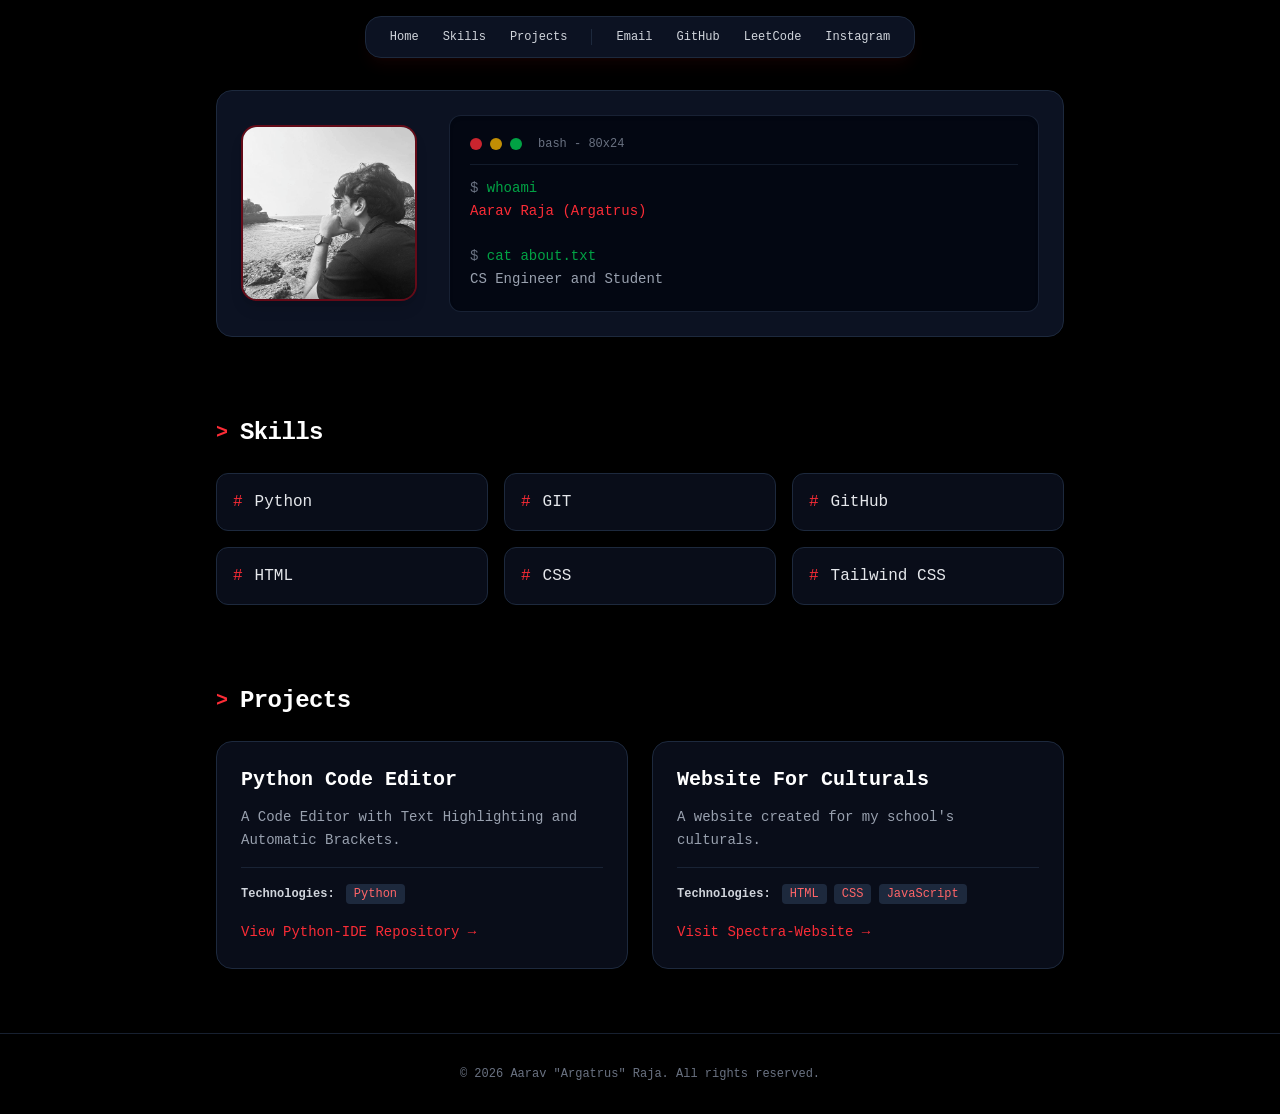
==== commit 77f43257: "removed unneccessary tags" ====
--- a/index.html
+++ b/index.html
@@ -4,7 +4,8 @@
     <meta charset="UTF-8">
     <meta name="viewport" content="width=device-width, initial-scale=1.0">
     <title>Aarav Raja (Argatrus) - Portfolio</title>
-    <link rel="stylesheet" href="/src/output.css">
+    <link rel="icon" type="image/png" href="./src/favicon.png">
+    <link rel="stylesheet" href="./src/output.css">
 </head>
 <body class="bg-black text-gray-100 font-mono min-h-screen selection:bg-red-900 selection:text-white">
 <!-- EMAIL POPUP -->
@@ -32,7 +33,6 @@
                 </li>
                 <li class="h-4 w-px bg-slate-800"></li>
                 <li class="relative">
-                    <!-- Anchor links to the popover ID -->
                     <a href="#email-popover" class="text-gray-300 hover:text-red-400 transition-colors duration-200 cursor-pointer">Email</a>
                 </li>
                 <li>
@@ -56,7 +56,7 @@
                 
                 <!-- IMAGE -->
                 <div class="shrink-0 relative group transition-all duration-300 hover:-translate-y-1">
-                    <div class="absolute -inset-0.5 bg-gradient-to-r from-red-800 to-slate-800 rounded-2xl blur opacity-30 group-hover:opacity-75 transition duration-300"></div>
+                    <div class="absolute -inset-0.5 rounded-2xl blur opacity-30 group-hover:opacity-75 transition duration-300"></div>
                     <img src="./src/profile.png" alt="Aarav Raja" class="relative w-44 h-44 object-cover rounded-2xl border-2 border-red-800/60 shadow-lg">
                 </div>
 
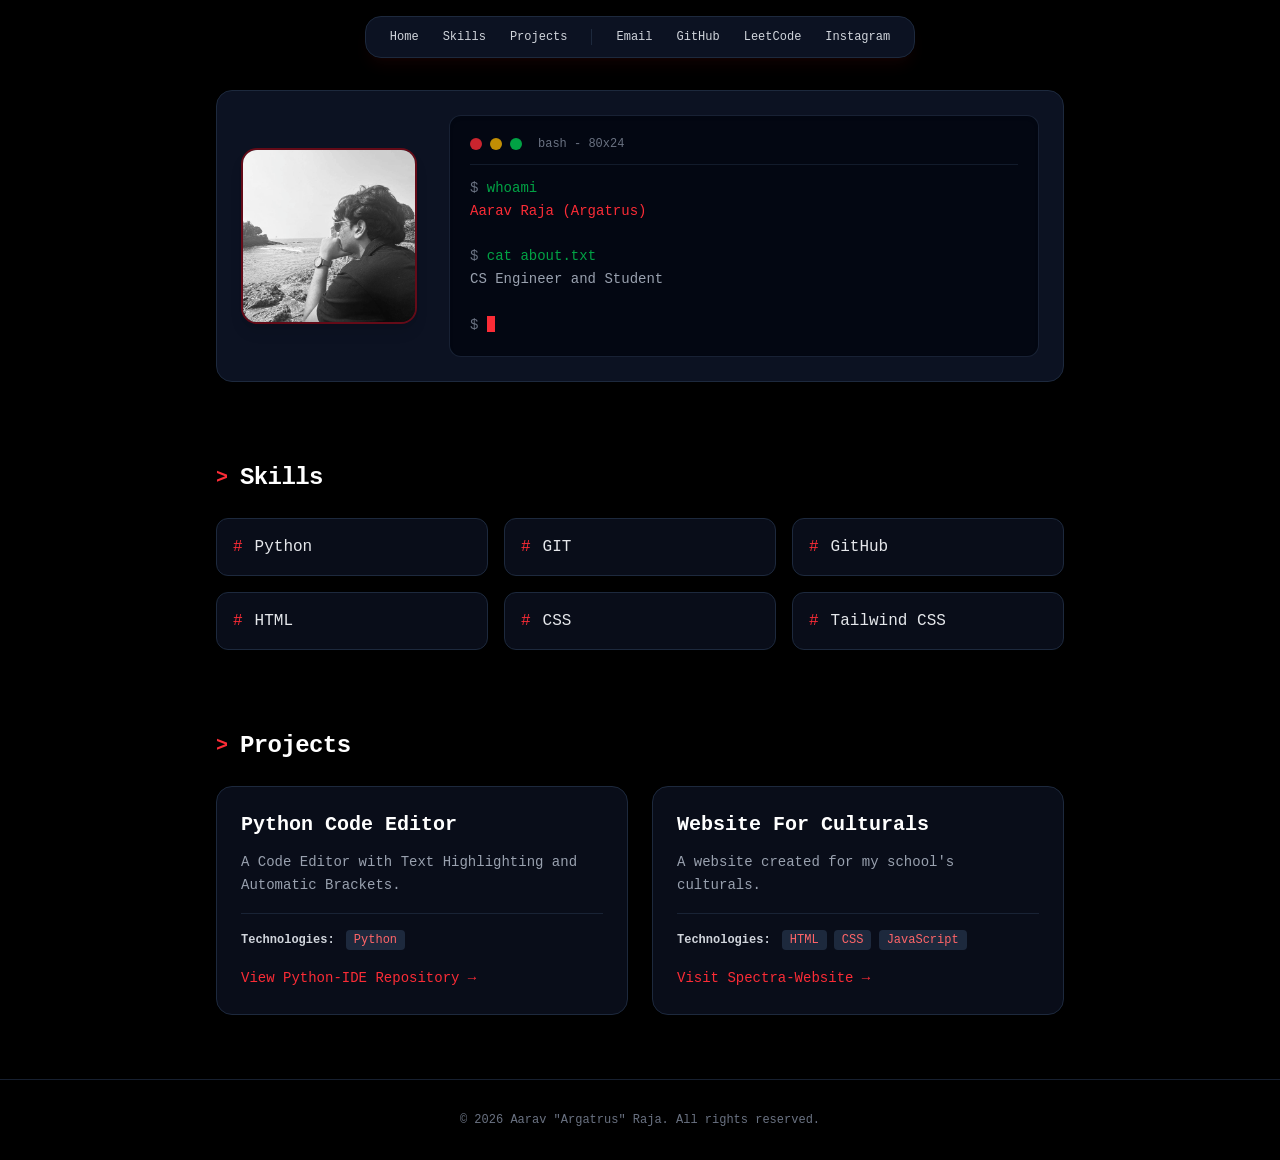
==== commit ee2739e9: "terminal cursor" ====
--- a/index.html
+++ b/index.html
@@ -6,6 +6,12 @@
     <title>Aarav Raja (Argatrus) - Portfolio</title>
     <link rel="icon" type="image/png" href="./src/favicon.png">
     <link rel="stylesheet" href="./src/output.css">
+    <style>
+        @keyframes cursorBlink {
+        0%, 100% { opacity: 1; }
+        50% { opacity: 0; }
+        }
+    </style>
 </head>
 <body class="bg-black text-gray-100 font-mono min-h-screen selection:bg-red-900 selection:text-white">
 <!-- EMAIL POPUP -->
@@ -72,7 +78,9 @@
 Aarav Raja (Argatrus)
 
 <span class="text-gray-500">$</span> <span class="text-green-500/80">cat about.txt</span>
-<span class="text-gray-400">CS Engineer and Student</span></code></pre>
+<span class="text-gray-400">CS Engineer and Student</span>
+
+<span class="text-gray-500">$</span> <span class="inline-block w-2 h-4 bg-red-500 p-0 m-0 align-sub" style="animation: cursorBlink 1s step-start infinite;"></span></code></pre>
                 </div>
 
             </div>
--- a/src/output.css
+++ b/src/output.css
@@ -8,18 +8,14 @@
       "Segoe UI Symbol", "Noto Color Emoji";
     --font-mono: ui-monospace, SFMono-Regular, Menlo, Monaco, Consolas, "Liberation Mono",
       "Courier New", monospace;
-    --color-red-300: oklch(80.8% 0.114 19.571);
     --color-red-400: oklch(70.4% 0.191 22.216);
     --color-red-500: oklch(63.7% 0.237 25.331);
-    --color-red-600: oklch(57.7% 0.245 27.325);
     --color-red-700: oklch(50.5% 0.213 27.518);
     --color-red-800: oklch(44.4% 0.177 26.899);
     --color-red-900: oklch(39.6% 0.141 25.723);
     --color-red-950: oklch(25.8% 0.092 26.042);
     --color-yellow-500: oklch(79.5% 0.184 86.047);
-    --color-yellow-600: oklch(68.1% 0.162 75.834);
     --color-green-500: oklch(72.3% 0.219 149.579);
-    --color-green-600: oklch(62.7% 0.194 149.214);
     --color-slate-700: oklch(37.2% 0.044 257.287);
     --color-slate-800: oklch(27.9% 0.041 260.031);
     --color-slate-900: oklch(20.8% 0.042 265.755);
@@ -28,9 +24,6 @@
     --color-gray-300: oklch(87.2% 0.01 258.338);
     --color-gray-400: oklch(70.7% 0.022 261.325);
     --color-gray-500: oklch(55.1% 0.027 264.364);
-    --color-gray-700: oklch(37.3% 0.034 259.733);
-    --color-gray-800: oklch(27.8% 0.033 256.848);
-    --color-gray-900: oklch(21% 0.034 264.665);
     --color-gray-950: oklch(13% 0.028 261.692);
     --color-black: #000;
     --color-white: #fff;
@@ -54,14 +47,11 @@
     --font-weight-semibold: 600;
     --font-weight-bold: 700;
     --tracking-tight: -0.025em;
-    --tracking-wide: 0.025em;
     --leading-relaxed: 1.625;
-    --radius-lg: 0.5rem;
     --radius-xl: 0.75rem;
     --radius-2xl: 1rem;
-    --radius-3xl: 1.5rem;
-    --ease-in-out: cubic-bezier(0.4, 0, 0.2, 1);
-    --animate-ping: ping 1s cubic-bezier(0, 0, 0.2, 1) infinite;
+    --animate-pulse: pulse 2s cubic-bezier(0.4, 0, 0.6, 1) infinite;
+    --animate-bounce: bounce 1s infinite;
     --blur-sm: 8px;
     --blur-md: 12px;
     --blur-lg: 16px;
@@ -250,48 +240,27 @@
   .z-50 {
     z-index: 50;
   }
-  .container {
-    width: 100%;
-    @media (width >= 40rem) {
-      max-width: 40rem;
-    }
-    @media (width >= 48rem) {
-      max-width: 48rem;
-    }
-    @media (width >= 64rem) {
-      max-width: 64rem;
-    }
-    @media (width >= 80rem) {
-      max-width: 80rem;
-    }
-    @media (width >= 96rem) {
-      max-width: 96rem;
-    }
-  }
-  .m-auto {
-    margin: auto;
+  .m-0 {
+    margin: 0px;
+  }
+  .m-1 {
+    margin: var(--spacing);
   }
   .mx-auto {
     margin-inline: auto;
   }
+  .mt-1 {
+    margin-top: var(--spacing);
+  }
   .mt-2 {
     margin-top: calc(var(--spacing) * 2);
   }
-  .mt-10 {
-    margin-top: calc(var(--spacing) * 10);
-  }
-  .mt-20 {
-    margin-top: calc(var(--spacing) * 20);
-  }
   .mb-2 {
     margin-bottom: calc(var(--spacing) * 2);
   }
   .mb-3 {
     margin-bottom: calc(var(--spacing) * 3);
   }
-  .mb-8 {
-    margin-bottom: calc(var(--spacing) * 8);
-  }
   .mb-12 {
     margin-bottom: calc(var(--spacing) * 12);
   }
@@ -319,9 +288,6 @@
   .inline-flex {
     display: inline-flex;
   }
-  .h-0 {
-    height: 0px;
-  }
   .h-3 {
     height: calc(var(--spacing) * 3);
   }
@@ -334,8 +300,8 @@
   .min-h-screen {
     min-height: 100vh;
   }
-  .w-2xl {
-    width: var(--container-2xl);
+  .w-2 {
+    width: calc(var(--spacing) * 2);
   }
   .w-3 {
     width: calc(var(--spacing) * 3);
@@ -352,14 +318,34 @@
   .max-w-4xl {
     max-width: var(--container-4xl);
   }
-  .max-w-\[320px\] {
-    max-width: 320px;
-  }
   .max-w-sm {
     max-width: var(--container-sm);
   }
   .shrink-0 {
     flex-shrink: 0;
+  }
+  .translate-y-0\.5 {
+    --tw-translate-y: calc(var(--spacing) * 0.5);
+    translate: var(--tw-translate-x) var(--tw-translate-y);
+  }
+  .translate-y-1 {
+    --tw-translate-y: var(--spacing);
+    translate: var(--tw-translate-x) var(--tw-translate-y);
+  }
+  .animate-\[ping_0\.5s_step-start_infinite\] {
+    animation: ping 0.5s step-start infinite;
+  }
+  .animate-\[ping_1s_infinite\] {
+    animation: ping 1s infinite;
+  }
+  .animate-\[pulse_1s_infinite\] {
+    animation: pulse 1s infinite;
+  }
+  .animate-bounce {
+    animation: var(--animate-bounce);
+  }
+  .animate-pulse {
+    animation: var(--animate-pulse);
   }
   .cursor-pointer {
     cursor: pointer;
@@ -420,12 +406,6 @@
     margin-block-start: calc(calc(var(--spacing) * 20) * var(--tw-space-y-reverse));
     margin-block-end: calc(calc(var(--spacing) * 20) * calc(1 - var(--tw-space-y-reverse)));
   }
-  .gap-x-3 {
-    column-gap: calc(var(--spacing) * 3);
-  }
-  .gap-y-1\.5 {
-    row-gap: calc(var(--spacing) * 1.5);
-  }
   .scroll-smooth {
     scroll-behavior: smooth;
   }
@@ -496,6 +476,9 @@
       background-color: color-mix(in oklab, var(--color-green-500) 80%, transparent);
     }
   }
+  .bg-red-500 {
+    background-color: var(--color-red-500);
+  }
   .bg-red-500\/80 {
     background-color: color-mix(in srgb, oklch(63.7% 0.237 25.331) 80%, transparent);
     @supports (color: color-mix(in lab, red, red)) {
@@ -520,33 +503,18 @@
       background-color: color-mix(in oklab, var(--color-slate-900) 80%, transparent);
     }
   }
-  .bg-slate-900\/90 {
-    background-color: color-mix(in srgb, oklch(20.8% 0.042 265.755) 90%, transparent);
-    @supports (color: color-mix(in lab, red, red)) {
-      background-color: color-mix(in oklab, var(--color-slate-900) 90%, transparent);
-    }
-  }
   .bg-yellow-500\/80 {
     background-color: color-mix(in srgb, oklch(79.5% 0.184 86.047) 80%, transparent);
     @supports (color: color-mix(in lab, red, red)) {
       background-color: color-mix(in oklab, var(--color-yellow-500) 80%, transparent);
     }
   }
-  .bg-gradient-to-r {
-    --tw-gradient-position: to right in oklab;
-    background-image: linear-gradient(var(--tw-gradient-stops));
-  }
-  .from-red-800 {
-    --tw-gradient-from: var(--color-red-800);
-    --tw-gradient-stops: var(--tw-gradient-via-stops, var(--tw-gradient-position), var(--tw-gradient-from) var(--tw-gradient-from-position), var(--tw-gradient-to) var(--tw-gradient-to-position));
-  }
-  .to-slate-800 {
-    --tw-gradient-to: var(--color-slate-800);
-    --tw-gradient-stops: var(--tw-gradient-via-stops, var(--tw-gradient-position), var(--tw-gradient-from) var(--tw-gradient-from-position), var(--tw-gradient-to) var(--tw-gradient-to-position));
-  }
   .object-cover {
     object-fit: cover;
   }
+  .p-0 {
+    padding: 0px;
+  }
   .p-4 {
     padding: calc(var(--spacing) * 4);
   }
@@ -571,9 +539,6 @@
   .py-0\.5 {
     padding-block: calc(var(--spacing) * 0.5);
   }
-  .py-1\.5 {
-    padding-block: calc(var(--spacing) * 1.5);
-  }
   .py-2 {
     padding-block: calc(var(--spacing) * 2);
   }
@@ -594,6 +559,9 @@
   }
   .text-center {
     text-align: center;
+  }
+  .align-sub {
+    vertical-align: sub;
   }
   .font-mono {
     font-family: var(--font-mono);
@@ -601,14 +569,6 @@
   .text-2xl {
     font-size: var(--text-2xl);
     line-height: var(--tw-leading, var(--text-2xl--line-height));
-  }
-  .text-base {
-    font-size: var(--text-base);
-    line-height: var(--tw-leading, var(--text-base--line-height));
-  }
-  .text-lg {
-    font-size: var(--text-lg);
-    line-height: var(--tw-leading, var(--text-lg--line-height));
   }
   .text-sm {
     font-size: var(--text-sm);
@@ -713,11 +673,6 @@
     -webkit-backdrop-filter: var(--tw-backdrop-blur,) var(--tw-backdrop-brightness,) var(--tw-backdrop-contrast,) var(--tw-backdrop-grayscale,) var(--tw-backdrop-hue-rotate,) var(--tw-backdrop-invert,) var(--tw-backdrop-opacity,) var(--tw-backdrop-saturate,) var(--tw-backdrop-sepia,);
     backdrop-filter: var(--tw-backdrop-blur,) var(--tw-backdrop-brightness,) var(--tw-backdrop-contrast,) var(--tw-backdrop-grayscale,) var(--tw-backdrop-hue-rotate,) var(--tw-backdrop-invert,) var(--tw-backdrop-opacity,) var(--tw-backdrop-saturate,) var(--tw-backdrop-sepia,);
   }
-  .backdrop-blur-sm {
-    --tw-backdrop-blur: blur(var(--blur-sm));
-    -webkit-backdrop-filter: var(--tw-backdrop-blur,) var(--tw-backdrop-brightness,) var(--tw-backdrop-contrast,) var(--tw-backdrop-grayscale,) var(--tw-backdrop-hue-rotate,) var(--tw-backdrop-invert,) var(--tw-backdrop-opacity,) var(--tw-backdrop-saturate,) var(--tw-backdrop-sepia,);
-    backdrop-filter: var(--tw-backdrop-blur,) var(--tw-backdrop-brightness,) var(--tw-backdrop-contrast,) var(--tw-backdrop-grayscale,) var(--tw-backdrop-hue-rotate,) var(--tw-backdrop-invert,) var(--tw-backdrop-opacity,) var(--tw-backdrop-saturate,) var(--tw-backdrop-sepia,);
-  }
   .transition {
     transition-property: color, background-color, border-color, outline-color, text-decoration-color, fill, stroke, --tw-gradient-from, --tw-gradient-via, --tw-gradient-to, opacity, box-shadow, transform, translate, scale, rotate, filter, -webkit-backdrop-filter, backdrop-filter, display, content-visibility, overlay, pointer-events;
     transition-timing-function: var(--tw-ease, var(--default-transition-timing-function));
@@ -733,11 +688,6 @@
     transition-timing-function: var(--tw-ease, var(--default-transition-timing-function));
     transition-duration: var(--tw-duration, var(--default-transition-duration));
   }
-  .transition-transform {
-    transition-property: transform, translate, scale, rotate;
-    transition-timing-function: var(--tw-ease, var(--default-transition-timing-function));
-    transition-duration: var(--tw-duration, var(--default-transition-duration));
-  }
   .duration-200 {
     --tw-duration: 200ms;
     transition-duration: 200ms;
@@ -769,12 +719,6 @@
   }
   .selection\:text-white::selection {
     color: var(--color-white);
-  }
-  .backdrop\:bg-black\/50::backdrop {
-    background-color: color-mix(in srgb, #000 50%, transparent);
-    @supports (color: color-mix(in lab, red, red)) {
-      background-color: color-mix(in oklab, var(--color-black) 50%, transparent);
-    }
   }
   .target\:flex:target {
     display: flex;
@@ -784,16 +728,6 @@
       --tw-translate-y: calc(var(--spacing) * -1);
       translate: var(--tw-translate-x) var(--tw-translate-y);
     }
-    .hover\:translate-y-1:hover {
-      --tw-translate-y: var(--spacing);
-      translate: var(--tw-translate-x) var(--tw-translate-y);
-    }
-    .hover\:border-red-700:hover {
-      border-color: var(--color-red-700);
-    }
-    .hover\:border-red-800:hover {
-      border-color: var(--color-red-800);
-    }
     .hover\:border-red-800\/60:hover {
       border-color: color-mix(in srgb, oklch(44.4% 0.177 26.899) 60%, transparent);
     }
@@ -810,9 +744,6 @@
         border-color: color-mix(in oklab, var(--color-red-900) 50%, transparent);
       }
     }
-    .hover\:border-slate-700:hover {
-      border-color: var(--color-slate-700);
-    }
     .hover\:text-red-400:hover {
       color: var(--color-red-400);
     }
@@ -821,10 +752,6 @@
     }
     .hover\:underline:hover {
       text-decoration-line: underline;
-    }
-    .hover\:shadow:hover {
-      --tw-shadow: 0 1px 3px 0 var(--tw-shadow-color, rgb(0 0 0 / 0.1)), 0 1px 2px -1px var(--tw-shadow-color, rgb(0 0 0 / 0.1));
-      box-shadow: var(--tw-inset-shadow), var(--tw-inset-ring-shadow), var(--tw-ring-offset-shadow), var(--tw-ring-shadow), var(--tw-shadow);
     }
     .hover\:shadow-lg:hover {
       --tw-shadow: 0 10px 15px -3px var(--tw-shadow-color, rgb(0 0 0 / 0.1)), 0 4px 6px -4px var(--tw-shadow-color, rgb(0 0 0 / 0.1));
@@ -856,24 +783,8 @@
     }
   }
   @media (width >= 40rem) {
-    .sm\:block {
-      display: block;
-    }
-    .sm\:hidden {
-      display: none;
-    }
-    .sm\:w-auto {
-      width: auto;
-    }
-    .sm\:max-w-none {
-      max-width: none;
-    }
     .sm\:grid-cols-3 {
       grid-template-columns: repeat(3, minmax(0, 1fr));
-    }
-    .sm\:text-sm {
-      font-size: var(--text-sm);
-      line-height: var(--tw-leading, var(--text-sm--line-height));
     }
   }
   @media (width >= 48rem) {
@@ -885,27 +796,26 @@
     }
   }
   @container (width < 399) {
-    .\@max-\[399\]\:scale-50 {
-      --tw-scale-x: 50%;
-      --tw-scale-y: 50%;
-      --tw-scale-z: 50%;
-      scale: var(--tw-scale-x) var(--tw-scale-y);
-    }
-    .\@max-\[399\]\:scale-60 {
-      --tw-scale-x: 60%;
-      --tw-scale-y: 60%;
-      --tw-scale-z: 60%;
-      scale: var(--tw-scale-x) var(--tw-scale-y);
-    }
     .\@max-\[399\]\:scale-x-50 {
       --tw-scale-x: 50%;
       scale: var(--tw-scale-x) var(--tw-scale-y);
     }
-    .\@max-\[399\]\:text-xs {
-      font-size: var(--text-xs);
-      line-height: var(--tw-leading, var(--text-xs--line-height));
-    }
-  }
+  }
+}
+@property --tw-translate-x {
+  syntax: "*";
+  inherits: false;
+  initial-value: 0;
+}
+@property --tw-translate-y {
+  syntax: "*";
+  inherits: false;
+  initial-value: 0;
+}
+@property --tw-translate-z {
+  syntax: "*";
+  inherits: false;
+  initial-value: 0;
 }
 @property --tw-space-y-reverse {
   syntax: "*";
@@ -916,48 +826,6 @@
   syntax: "*";
   inherits: false;
   initial-value: solid;
-}
-@property --tw-gradient-position {
-  syntax: "*";
-  inherits: false;
-}
-@property --tw-gradient-from {
-  syntax: "<color>";
-  inherits: false;
-  initial-value: #0000;
-}
-@property --tw-gradient-via {
-  syntax: "<color>";
-  inherits: false;
-  initial-value: #0000;
-}
-@property --tw-gradient-to {
-  syntax: "<color>";
-  inherits: false;
-  initial-value: #0000;
-}
-@property --tw-gradient-stops {
-  syntax: "*";
-  inherits: false;
-}
-@property --tw-gradient-via-stops {
-  syntax: "*";
-  inherits: false;
-}
-@property --tw-gradient-from-position {
-  syntax: "<length-percentage>";
-  inherits: false;
-  initial-value: 0%;
-}
-@property --tw-gradient-via-position {
-  syntax: "<length-percentage>";
-  inherits: false;
-  initial-value: 50%;
-}
-@property --tw-gradient-to-position {
-  syntax: "<length-percentage>";
-  inherits: false;
-  initial-value: 100%;
 }
 @property --tw-leading {
   syntax: "*";
@@ -1128,21 +996,6 @@
 @property --tw-duration {
   syntax: "*";
   inherits: false;
-}
-@property --tw-translate-x {
-  syntax: "*";
-  inherits: false;
-  initial-value: 0;
-}
-@property --tw-translate-y {
-  syntax: "*";
-  inherits: false;
-  initial-value: 0;
-}
-@property --tw-translate-z {
-  syntax: "*";
-  inherits: false;
-  initial-value: 0;
 }
 @property --tw-scale-x {
   syntax: "*";
@@ -1165,20 +1018,29 @@
     opacity: 0;
   }
 }
+@keyframes pulse {
+  50% {
+    opacity: 0.5;
+  }
+}
+@keyframes bounce {
+  0%, 100% {
+    transform: translateY(-25%);
+    animation-timing-function: cubic-bezier(0.8, 0, 1, 1);
+  }
+  50% {
+    transform: none;
+    animation-timing-function: cubic-bezier(0, 0, 0.2, 1);
+  }
+}
 @layer properties {
   @supports ((-webkit-hyphens: none) and (not (margin-trim: inline))) or ((-moz-orient: inline) and (not (color:rgb(from red r g b)))) {
     *, ::before, ::after, ::backdrop {
+      --tw-translate-x: 0;
+      --tw-translate-y: 0;
+      --tw-translate-z: 0;
       --tw-space-y-reverse: 0;
       --tw-border-style: solid;
-      --tw-gradient-position: initial;
-      --tw-gradient-from: #0000;
-      --tw-gradient-via: #0000;
-      --tw-gradient-to: #0000;
-      --tw-gradient-stops: initial;
-      --tw-gradient-via-stops: initial;
-      --tw-gradient-from-position: 0%;
-      --tw-gradient-via-position: 50%;
-      --tw-gradient-to-position: 100%;
       --tw-leading: initial;
       --tw-font-weight: initial;
       --tw-tracking: initial;
@@ -1219,9 +1081,6 @@
       --tw-backdrop-saturate: initial;
       --tw-backdrop-sepia: initial;
       --tw-duration: initial;
-      --tw-translate-x: 0;
-      --tw-translate-y: 0;
-      --tw-translate-z: 0;
       --tw-scale-x: 1;
       --tw-scale-y: 1;
       --tw-scale-z: 1;
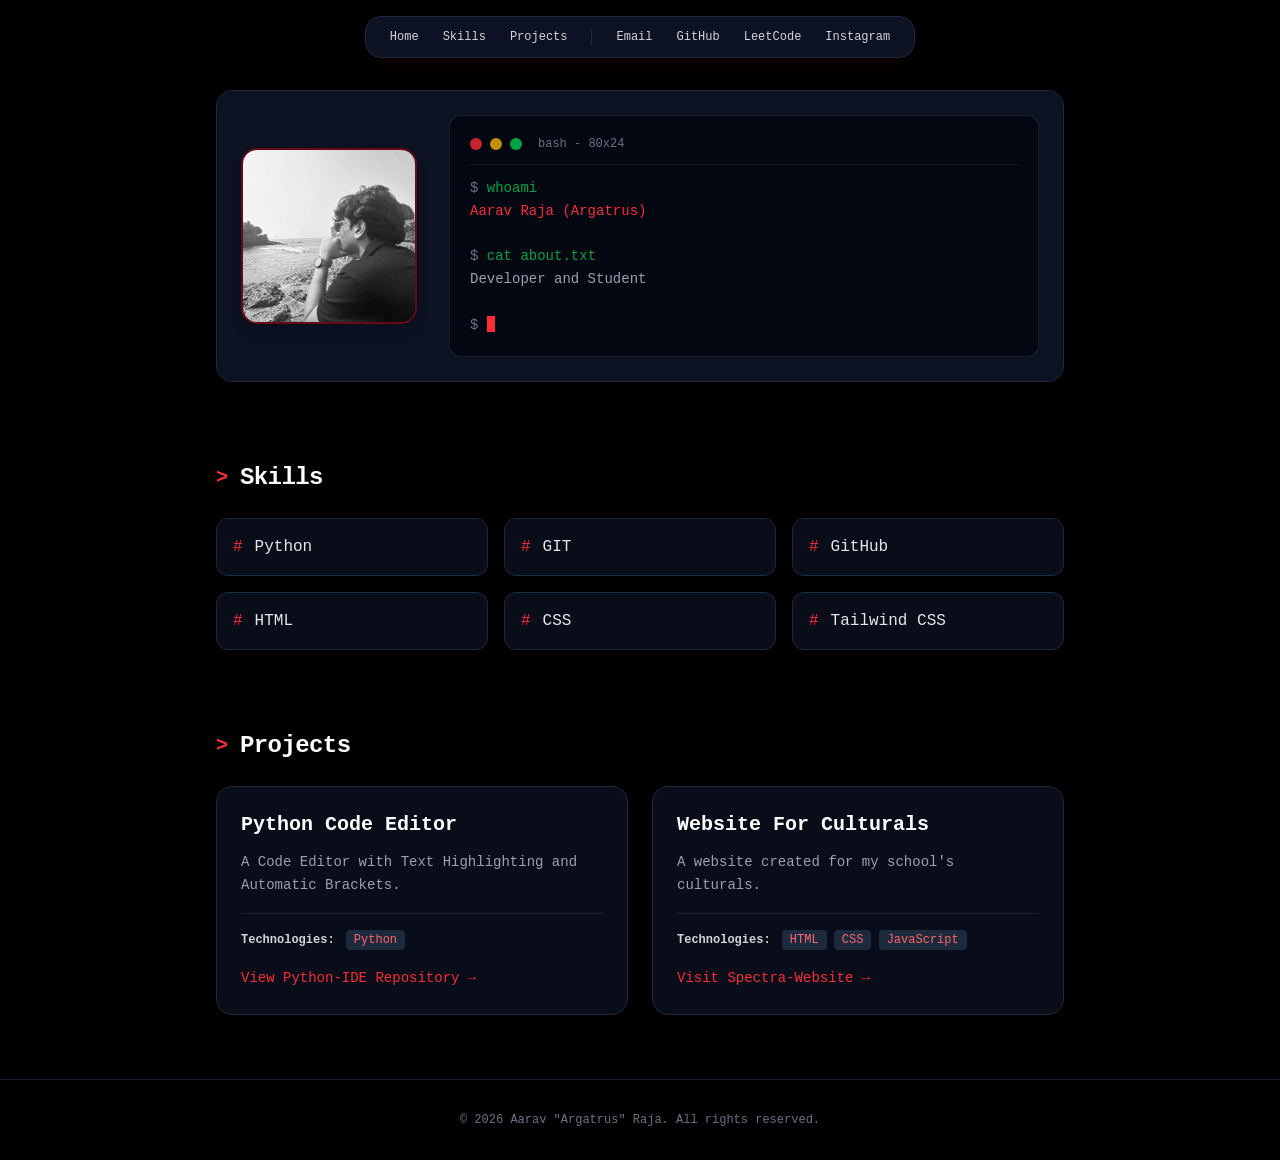
==== commit 7c3406fe: "Changes to about section" ====
--- a/index.html
+++ b/index.html
@@ -78,7 +78,7 @@
 Aarav Raja (Argatrus)
 
 <span class="text-gray-500">$</span> <span class="text-green-500/80">cat about.txt</span>
-<span class="text-gray-400">CS Engineer and Student</span>
+<span class="text-gray-400">Developer and Student</span>
 
 <span class="text-gray-500">$</span> <span class="inline-block w-2 h-4 bg-red-500 p-0 m-0 align-sub" style="animation: cursorBlink 1s step-start infinite;"></span></code></pre>
                 </div>
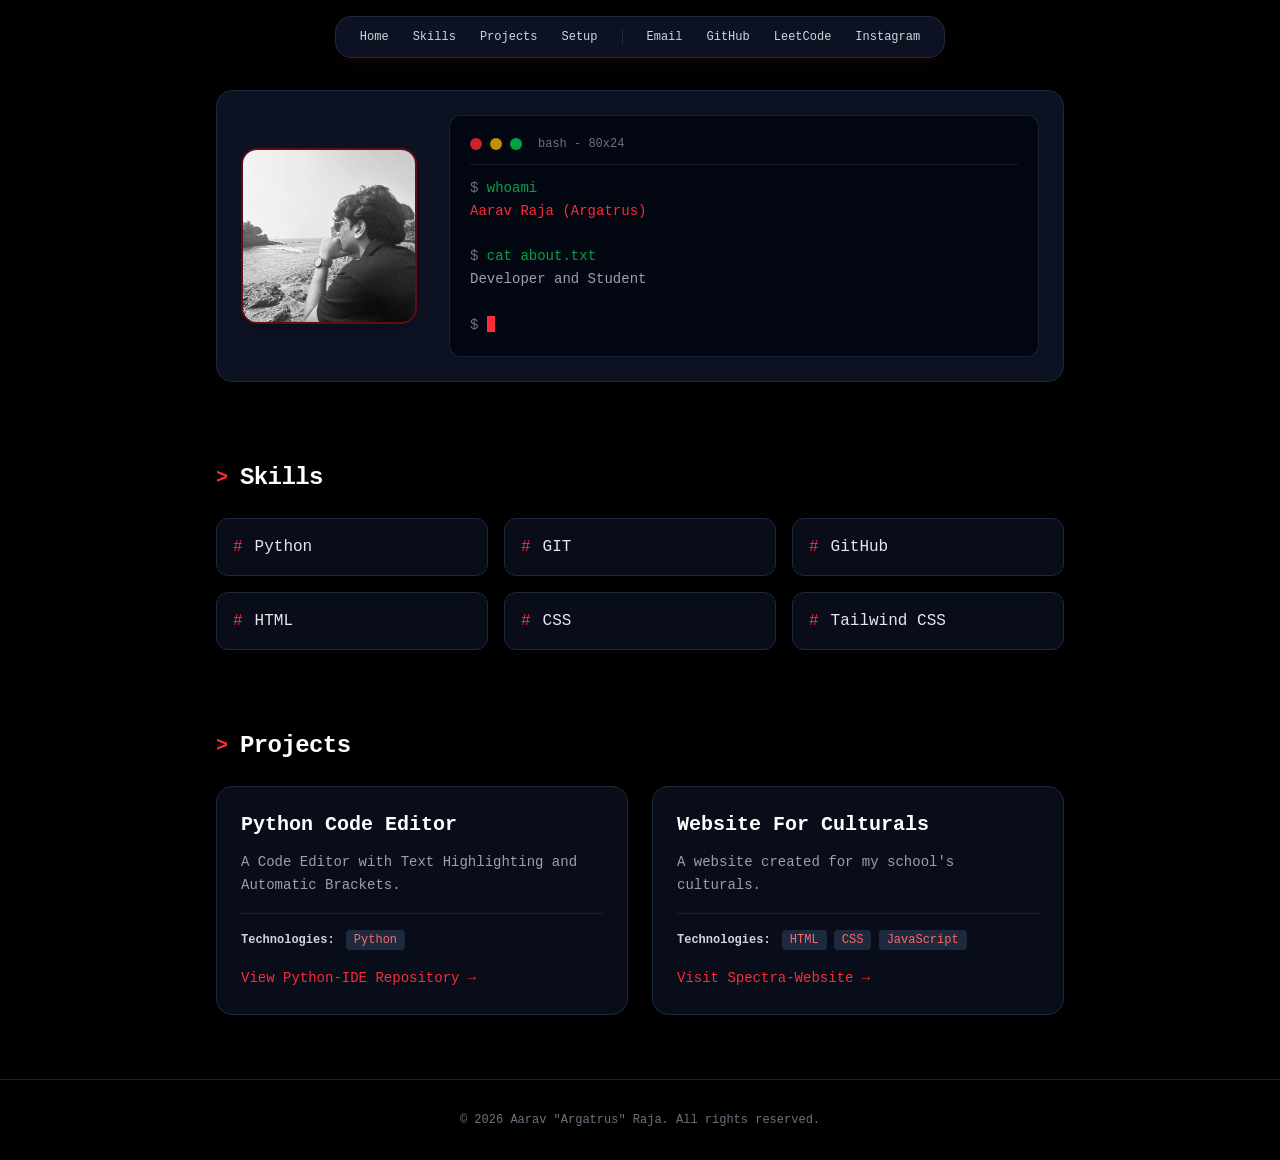
==== commit af48c041: "Added Details About personal setup" ====
--- a/index.html
+++ b/index.html
@@ -36,6 +36,9 @@
                 </li>
                 <li>
                     <a href="#projects" class="text-gray-300 hover:text-red-400 transition-colors duration-200">Projects</a>
+                </li>
+                <li>
+                    <a href="./setup.html" class="text-gray-300 hover:text-red-400 transition-colors duration-200">Setup</a>
                 </li>
                 <li class="h-4 w-px bg-slate-800"></li>
                 <li class="relative">
